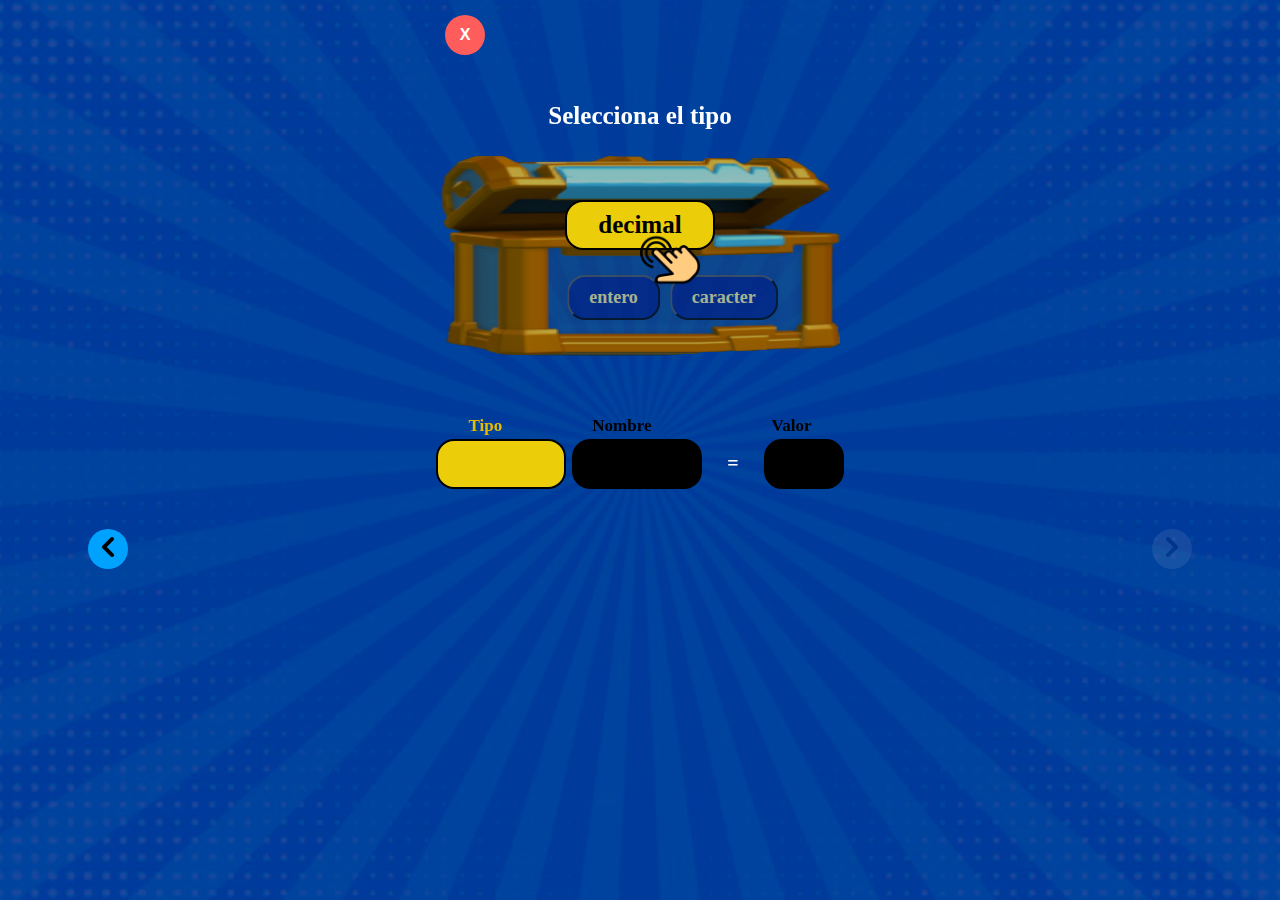
==== MOVILE/decimal.html @ 1d80848e "Add files via upload" ====
<!DOCTYPE html>
<html lang="es">
<head>
    <meta charset="UTF-8">
    <meta name="viewport" content="width=device-width, initial-scale=1.0">
    <title>Plantilla Responsive</title>
    <link rel="stylesheet" href="stylesP.css">
	<link rel="stylesheet" href="stylese.css">
	<link rel="stylesheet" href="https://cdnjs.cloudflare.com/ajax/libs/font-awesome/6.0.0-beta3/css/all.min.css">
    
</head>
<body>
		<div class="header">
				<button class="close-btn" onclick="close1()"><strong>X</strong></button>
		</div>
				

        <section class="content">
            
               
            <div class="card">
			
				<div id="contents" class="contents ">
					 <h2 class="titulo-blanco">Selecciona el tipo</h2>
				
						<div class="botones-container2">
							<button class="tiposdecimal" id="tiposdecimal">decimal</button>
						</div>
						<img src="imagenes/mano.png" alt="Caja" class="box-image1 mano1">
						<div class="botones-container1">
							<div class="tiposbtn">
								<button class="tiposbtn" >entero</button>
								<button class="tiposbtn">caracter</button>                    
							</div>
						</div>
						<img src="imagenes/cofre.png" alt="Caja" class="box-image box-image-2">
				</div>
				
				<div id="contents1" class="contents1 hidden">
					<h2 class="titulo-blanco">Ingresa un nombre cualquiera</h2>
					<div class="botones-container2">
						<input type="text" id="cuadroTexto" class="cuadroTexto" placeholder="Nombre aquí...">
					</div>
					<img src="imagenes/lapiz.png" alt="Caja" class="lapiz1 lapiz1">
					<div class="botones-container3">
						<ul>
							Los nombres no puede :
							<br>
							<li>Iniciar con un número.</li>
							<li>Ser puros números.</li>
						</ul>
					</div>
					<img src="imagenes/cofre.png" alt="Caja" class="box-image box-image-2">
				</div>
				
				<div id="contents2" class="contents2 hidden">
					<h2 class="titulo-blanco">Escribe un nùmero decimal</h2>
					<div class="botones-container2">
						<input type="text" id="cuadroTexto2" class="cuadroTexto2" placeholder="Nùmero aquí...">
					</div>
					<img src="imagenes/lapiz.png" alt="Caja" class="lapiz1 lapiz1">
					<div class="botones-container3">
						<div class="tiposbtn2">
								<button class="tiposbtn2" >10,1</button>
								<button class="tiposbtn2">-1,2</button>
								<button class="tiposbtn2">1,1</button>   								
						</div>
	
					</div>
					<img src="imagenes/cofre.png" alt="Caja" class="box-image box-image-2">
				</div>
				
				
			
			</div>
			
			
			
			
            <div class="card">
				<div class="subts">
                        <span class="subtst" id="subtst" style="margin-left: 0px;color:#E7BA00">Tipo</span>
                        <span class="subtsn" id="subtsn" style="margin-left: 90px;">Nombre</span>
                        <span class="subts" style="margin-left: 60px;"> </span>
						<span class="subtsv"  id="subtsv"style="margin-left: 60px;"> Valor</span>
                </div>
                <div class="button-container">
					<button class="btn btn-1" id="btn-1"></button>
					<button class="btn btn-2" id="btn-2"></button>
					<button class="btn btnigual">=</button>
					<button class="btn btn-3" id="btn-3"></button>
				</div>
				
				<div class="button-containerh">
					<button class="izq-btn" onclick="anterior()" ><img src="imagenes/anterior.png" alt="anterior"></button>
					<button id="siguiente-btn" class="der-btn" onclick="siguiente()" disabled><img src="imagenes/siguiente.png" alt="siguiente"></button>
				</div>
            </div>
			
			
        </section>
  
		
    <script src="scriptd.js"></script>


</body>
</html>
---- MOVILE/stylesP.css ----
* {
    margin: 0;
    padding: 0;
    box-sizing: border-box;
}

body {
    font-family:'Bradley Hand', cursive;
   line-height: 1.6;
   background-color: #001E88;
   align-items:center;
   text-align:center;
   
}
html, body {
    height: 100%;
    margin: 0;
}


.content {
    max-width: 1200px;
     margin: 0 auto;
    padding: 0 2rem;
    position: relative;
    flex-wrap: wrap;
    justify-content: space-between;    
	
}

.content::before {
    content: "";
    position: fixed;
    top: 0;
    left: 0;
    right: 0;
    bottom: 0;
	width: 100%;
	height: 100%;
    background: url('imagenes/fondo.png') no-repeat center center/cover;
    opacity: 0.2;
    z-index: 1;
}

.card {
    /*background: #fff;*/
    padding: 1rem;
   
    margin: 1rem 0;
    flex: 1 1 calc(33% - 2rem);
    box-sizing: border-box;
	z-index: 2;
	position: relative;
}


@media (max-width: 768px) {
    
    .content {
        flex-direction: column;
    }

}



.titulo-blanco {
    color: white;
    margin-bottom: 20px; /* Agrega margen inferior para separar del contenido siguiente */
	font-size: 25px;
}
---- MOVILE/stylese.css ----
.button-container {
    width: 100%; /* Ancho completo del contenedor */
    height: 100px; /* Alto deseado */
	display: flex;
	justify-content: center;
}

.button-container button {
    margin: 0 3px; /* Margen entre los botones */
	font-family:'Bradley Hand', cursive;
    cursor: pointer; /* Cambia el cursor a mano cuando pasa sobre los botones */
	border-radius: 18px;
	font-size: 16px; /* Tamaño del texto */
    font-weight: bold; /* Texto en negrita */
	font-size: 20px; /* Tamaño de letra del primer botón */

}
.btn-1,.btn-2,.btn-3 {
    
	border: 2px solid black;
}

.btn-1 {
    width: 130px; /* Ancho del primer botón */
    height: 50px; /* Alto del primer botón */
    background-color: #ECCD09;
}


.btn-2 {
    width: 130px; /* Ancho del segundo botón */
    height: 50px; /* Alto del segundo botón */
   background-color: black;
}

.btnigual {
    width: 50px; /* Ancho del tercer botón */
    height: 50px; /* Alto del tercer botón */
    background-color: transparent; /* Color de fondo transparente */
    border: none; /* Elimina el borde del botón */
	color:white;
}

.btn-3 {
    width: 80px; /* Ancho del cuarto botón */
    height: 50px; /* Alto del cuarto botón */
	background-color: black;
}
.mano1 {
    width: 500px;
    
	height: 400px;
}

.box-image-1 {
    width: 400px;
    
	height: 200px;
}

.box-image-2 {
    width: 400px;
    
	height: 200px;
}
.mano1{
   position: absolute; /* Posición absoluta para superponer los botones sobre la imagen */
    top: 50%; /* Posición vertical centrada */
    left: 50%; /* Posición horizontal centrada */
    display: flex; /* Mostrar los botones en línea */
    justify-content: center; /* Centrar horizontalmente los botones */
    z-index: 4; /* Asegura que los botones estén por encima de la imagen */
	width: 60px;
	height: 60px;
	animation: cambioTamanio 3s infinite;
}


@keyframes cambioTamanio {
    0%, 100% {
        transform: translate(-50%, -50%) translate(120%) scale(1); /* Tamaño original */
    }
    50% {
        transform: translate(-50%, -50%) translate(120%) scale(0.8); /* Tamaño más pequeño */
    }
}


.botones-container1,.botones-container2 {
    position: absolute; /* Posición absoluta para superponer los botones sobre la imagen */
    top: 50%; /* Posición vertical centrada */
    left: 50%; /* Posición horizontal centrada */
    transform: translate(-50%); /* Centrar exactamente */
    display: flex; /* Mostrar los botones en línea */
    justify-content: center; /* Centrar horizontalmente los botones */
    z-index: 3; /* Asegura que los botones estén por encima de la imagen */
}
.botones-container3 {
    position: absolute; /* Posición absoluta para superponer los botones sobre la imagen */
    top: 60%; /* Posición vertical centrada */
    left: 60%; /* Posición horizontal centrada */
    transform: translate(-50%); /* Centrar exactamente */
    display: flex; /* Mostrar los botones en línea */
    justify-content: center; /* Centrar horizontalmente los botones */
    z-index: 3; /* Asegura que los botones estén por encima de la imagen */
	font-size: 11px; 
	color:white;
	text-align:left;
}
.tiposentero,.tiposdecimal {
	width: 150px; /* Ancho del primer botón */
    height: 50px;
	font-family:'Bradley Hand', cursive;
    background-color:#ECCD09; /* Color de fondo del botón entero */
    border: 2px solid black; /* Borde sólido de 2px negro */
    padding: 2px 20px; /* Ajuste de relleno */
    margin: 0 5px; /* Margen entre los botones */
    cursor: pointer; /* Cambia el cursor a mano cuando pasa sobre los botones */
    border-radius: 18px; /* Borde redondeado */
    font-size: 25px; /* Tamaño del texto */
    font-weight: bold; /* Texto en negrita */
	margin-top: -30px;
	transition: all 0.3s ease;
}

.tiposbtn {
    display: flex; /* Mostrar los botones en línea */
	 opacity: 0.8;
	 margin-top: 45px;
	 margin-left: 65px;
}
.tiposbtn2 {
    display: flex; /* Mostrar los botones en línea */
	opacity: 0.8;
	margin-top: 5px;
	margin-left: -15px;
	 
}
.tiposbtn button,.tiposbtn2 button {
	font-family:'Bradley Hand', cursive;
    background-color: #001E88; /* Color de fondo de los botones */
    color:#FFF095;
    padding: 10px 20px; /* Ajuste de relleno */
    margin: 0 5px; /* Margen entre los botones */
    cursor: pointer; /* Cambia el cursor a mano cuando pasa sobre los botones */
    border-radius: 18px; /* Borde redondeado */
    font-size: 18px; /* Tamaño del texto */
    font-weight: bold; /* Texto en negrita */
	
}


.cuadroTexto,.cuadroTexto2 {
	
    padding: 10px; /* Espaciado interno del texto dentro del cuadro */
    border: 2px solid black; /* Borde del cuadro */
    width: 150px; /* Ancho del primer botón */
    height: 50px;
    background-color:#ECCD09; /* Color de fondo del botón entero */
    border-radius: 18px; /* Borde redondeado */
    font-size: 16px; /* Tamaño del texto */
    font-weight: bold; /* Texto en negrita */
	margin-top: -35px;
	text-align: center;
	
}
.lapiz1{
   position: absolute; /* Posición absoluta para superponer los botones sobre la imagen */
    top: 31%; /* Posición vertical centrada */
    left: 50%; /* Posición horizontal centrada */
    display: flex; /* Mostrar los botones en línea */
    justify-content: center; /* Centrar horizontalmente los botones */
    z-index: 4; /* Asegura que los botones estén por encima de la imagen */
	width: 60px;
	height: 60px;
	transform: translate(80%)
	
}
.hidden {
    display: none;
}

.header {
	display: flex;
    border-radius: 10px;
    font-size: 24px;
    text-align: center;
    padding: 5px;
    margin-bottom: 20px;
}


.close-btn {
    margin-left: 440px;
	margin-top: 10px;
   
    background-color: #ff5c5c;
    border: none;
    border-radius: 50%;
    color: white;
    width: 40px;
    height: 40px;
    font-size: 16px;
    cursor: pointer;
	 z-index: 3;
}


.header-text {
    font-weight: bold;
}


/*bajo*/
.button-containerh {
    display: flex;
    justify-content: space-between; /* Espacia los botones */
    width: 100%;
    margin-top: -10px;
	position: relative;
	z-index: 3;
	
}

.izq-btn, .der-btn {
	position: relative;
    background-color: #00a2ff;
    border: none;
    border-radius: 50%;
    color: white;
    width: 40px;
    height: 40px;
    font-size: 16px;
    cursor: pointer;
	
}

.izq-btn img, .der-btn img {
    width: 20px; /* Tamaño deseado para las imágenes de los botones */
    height: auto; /* Altura automática para mantener la proporción */
}

.der-btn {
    margin-left: auto; /* Asegura que el botón derecho esté separado */
}

.der-btn:disabled {
    background-color: lightgray; /* Color cuando está desactivado */
    color: gray; /* Color del texto cuando está desactivado */
    opacity: 0.1; /* Opacidad cuando está desactivado */
}

.der-btn:not(:disabled) {
    background-color: #00a2ff; /* Color original cuando está activado */
    color: white; /* Color del texto cuando está activado */
    opacity: 1; /* Opacidad cuando está activado */
}

.izq-btn:disabled {
    background-color: lightgray; /* Color cuando está desactivado */
    color: gray; /* Color del texto cuando está desactivado */
    opacity: 0.1; /* Opacidad cuando está desactivado */
}

.close-btn.clicked{
	background-color: white;
    color: black;
    
}

.button-containerh button.clicked {
    background-color: white; /* Cambiar color al hacer clic */
}


/*iconos manos*/

.success {
    color:#3AD402;
    font-size: 2em;
    position: absolute; /* O relative, dependiendo de tus necesidades */
    top: -25px; /* Ajusta según sea necesario */
    left: 170px; /* Ajusta según sea necesario */
    margin-left: 15px; /* Puedes mantener o ajustar esto también */
	
}

.failure {
    color: #DA0707;
    font-size: 2em;
    position: absolute; /* O relative, dependiendo de tus necesidades */
    top: -25px; /* Ajusta según sea necesario */
    left: 170px; /* Ajusta según sea necesario */
    margin-left: 15px; /* Puedes mantener o ajustar esto también */
	
}

.subts {
    display: flex; /* Asegúrate de que los elementos se dispongan en fila */
    justify-content: center; /* Centra horizontalmente los elementos hijos */
    align-items: center; /* Centra verticalmente los elementos hijos */
    text-align: center; /* Asegura que el texto esté centrado */
    
}

.subts span {
    font-size: 17px;
    font-weight: bold;
   
    text-align: center; /* Centra el texto dentro del span */
}
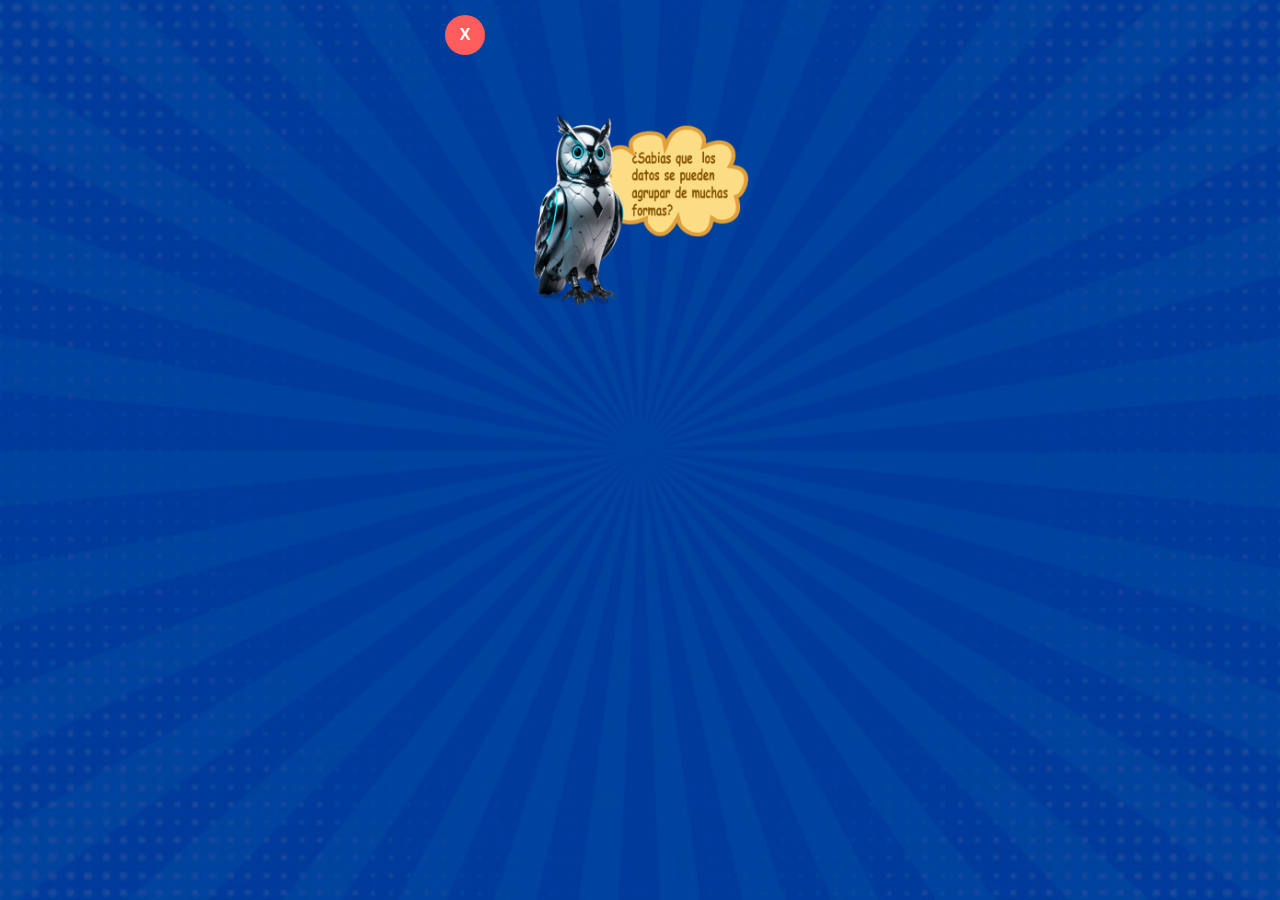
==== commit ffb73b0c: "Add files via upload" ====
--- a/MOVILE/decimal.html
+++ b/MOVILE/decimal.html
@@ -19,8 +19,14 @@
             
                
             <div class="card">
+				<div id="contents0" class="contents0">
+					<img id="buho-img" src="imagenes/buho.png" alt="Caja" class="box-image1 buho" width="230" height="230">
+					<h3 id="txt" class="txt" style="color: white;">Por ejemplo, declararemos dato tipo decimal.</h3>
+					<img id="tipoe-img" src="imagenes/tipod.png" alt="Caja" class="box-image box-image-2" width="230" height="320">
+				</div>
+						
 			
-				<div id="contents" class="contents ">
+				<div id="contents" class="contents hidden">
 					 <h2 class="titulo-blanco">Selecciona el tipo</h2>
 				
 						<div class="botones-container2">
@@ -78,6 +84,7 @@
 			
 			
             <div class="card">
+				<div id="card0" class="card0 hidden">
 				<div class="subts">
                         <span class="subtst" id="subtst" style="margin-left: 0px;color:#E7BA00">Tipo</span>
                         <span class="subtsn" id="subtsn" style="margin-left: 90px;">Nombre</span>
@@ -89,11 +96,13 @@
 					<button class="btn btn-2" id="btn-2"></button>
 					<button class="btn btnigual">=</button>
 					<button class="btn btn-3" id="btn-3"></button>
+					
 				</div>
-				
 				<div class="button-containerh">
 					<button class="izq-btn" onclick="anterior()" ><img src="imagenes/anterior.png" alt="anterior"></button>
 					<button id="siguiente-btn" class="der-btn" onclick="siguiente()" disabled><img src="imagenes/siguiente.png" alt="siguiente"></button>
+				</div>
+				
 				</div>
             </div>
 			
